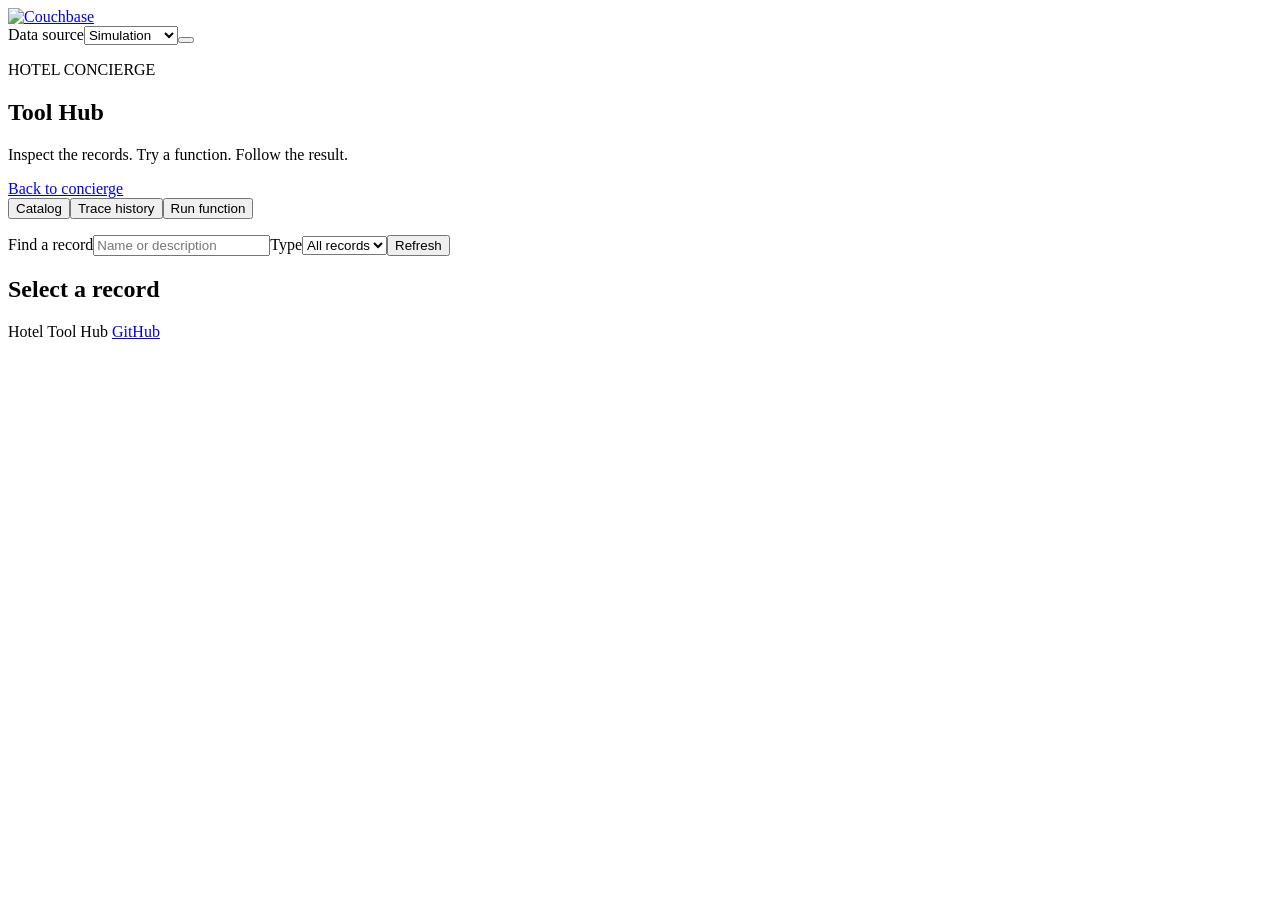
==== demos/harborline/public/hub.html @ 6214e674 "Add live catalog Tool Hub with isolated runner and trace history" ====
<!doctype html><html lang="en"><head><meta charset="utf-8"><meta name="viewport" content="width=device-width,initial-scale=1"><title>Tool Hub · Couchbase</title><link rel="icon" href="/assets/couchbase-favicon.svg"><link rel="stylesheet" href="/hub.css"></head><body>
<header><a href="/" aria-label="Hotel concierge"><img src="/assets/couchbase-logo.svg" alt="Couchbase" width="150"></a><div><label for="mode">Data source</label><select id="mode"><option value="simulation">Simulation</option><option value="live">Live catalog</option></select><button id="theme" class="theme-switch" role="switch" aria-checked="false" aria-label="Dark mode"><span></span></button></div></header>
<main><section class="hero"><div><p>HOTEL CONCIERGE</p><h1>Tool Hub</h1><p>Inspect the records. Try a function. Follow the result.</p></div><a href="/">Back to concierge</a></section>
<nav class="tabs" aria-label="Hub views"><button data-tab="catalog" aria-current="page">Catalog</button><button data-tab="history">Trace history</button><button data-tab="runner">Run function</button></nav><p id="status" role="status"></p>
<section id="catalog"><div class="toolbar"><label>Find a record<input id="search" type="search" placeholder="Name or description"></label><label>Type<select id="kind"><option value="all">All records</option><option value="tool">Functions</option><option value="prompt">Policies</option></select></label><button id="refresh">Refresh</button></div><div class="catalog-layout"><div id="records" class="records" aria-label="Catalog records"></div><article id="record" class="detail"><h2>Select a record</h2></article></div></section>
<section id="history" hidden><div class="toolbar"><h2>Request history</h2><button id="refresh-history">Refresh</button></div><p class="muted">Only this visitor’s records are shown.</p><div id="history-rows"></div></section>
<section id="runner" hidden><div class="runner-grid"><article><h2>Run a function</h2><p class="muted">An isolated hotel sandbox. This does not change your concierge bookings or ask a model.</p><label>Function<select id="function"></select></label><label>Arguments (JSON)<textarea id="arguments" rows="8" spellcheck="false">{}</textarea></label><label>Starting context<select id="fixture"><option value="continue">Keep sandbox state</option><option value="empty">Reset to empty guest</option><option value="existing-stay">Reset to sample stay</option></select></label><button id="run" class="primary">Run function</button></article><article><h2>Result</h2><p id="run-status" role="status">Choose a function and supply its arguments.</p><pre id="result">{}</pre><h3>Execution trace</h3><div id="run-trace"></div></article></div></section>
</main><footer>Hotel Tool Hub <a href="https://github.com/john-couchbase/couchbase-hotel-concierge">GitHub</a></footer><script src="/tool-manifest.js"></script><script src="/policy-manifest.js"></script><script src="/hub.js"></script></body></html>
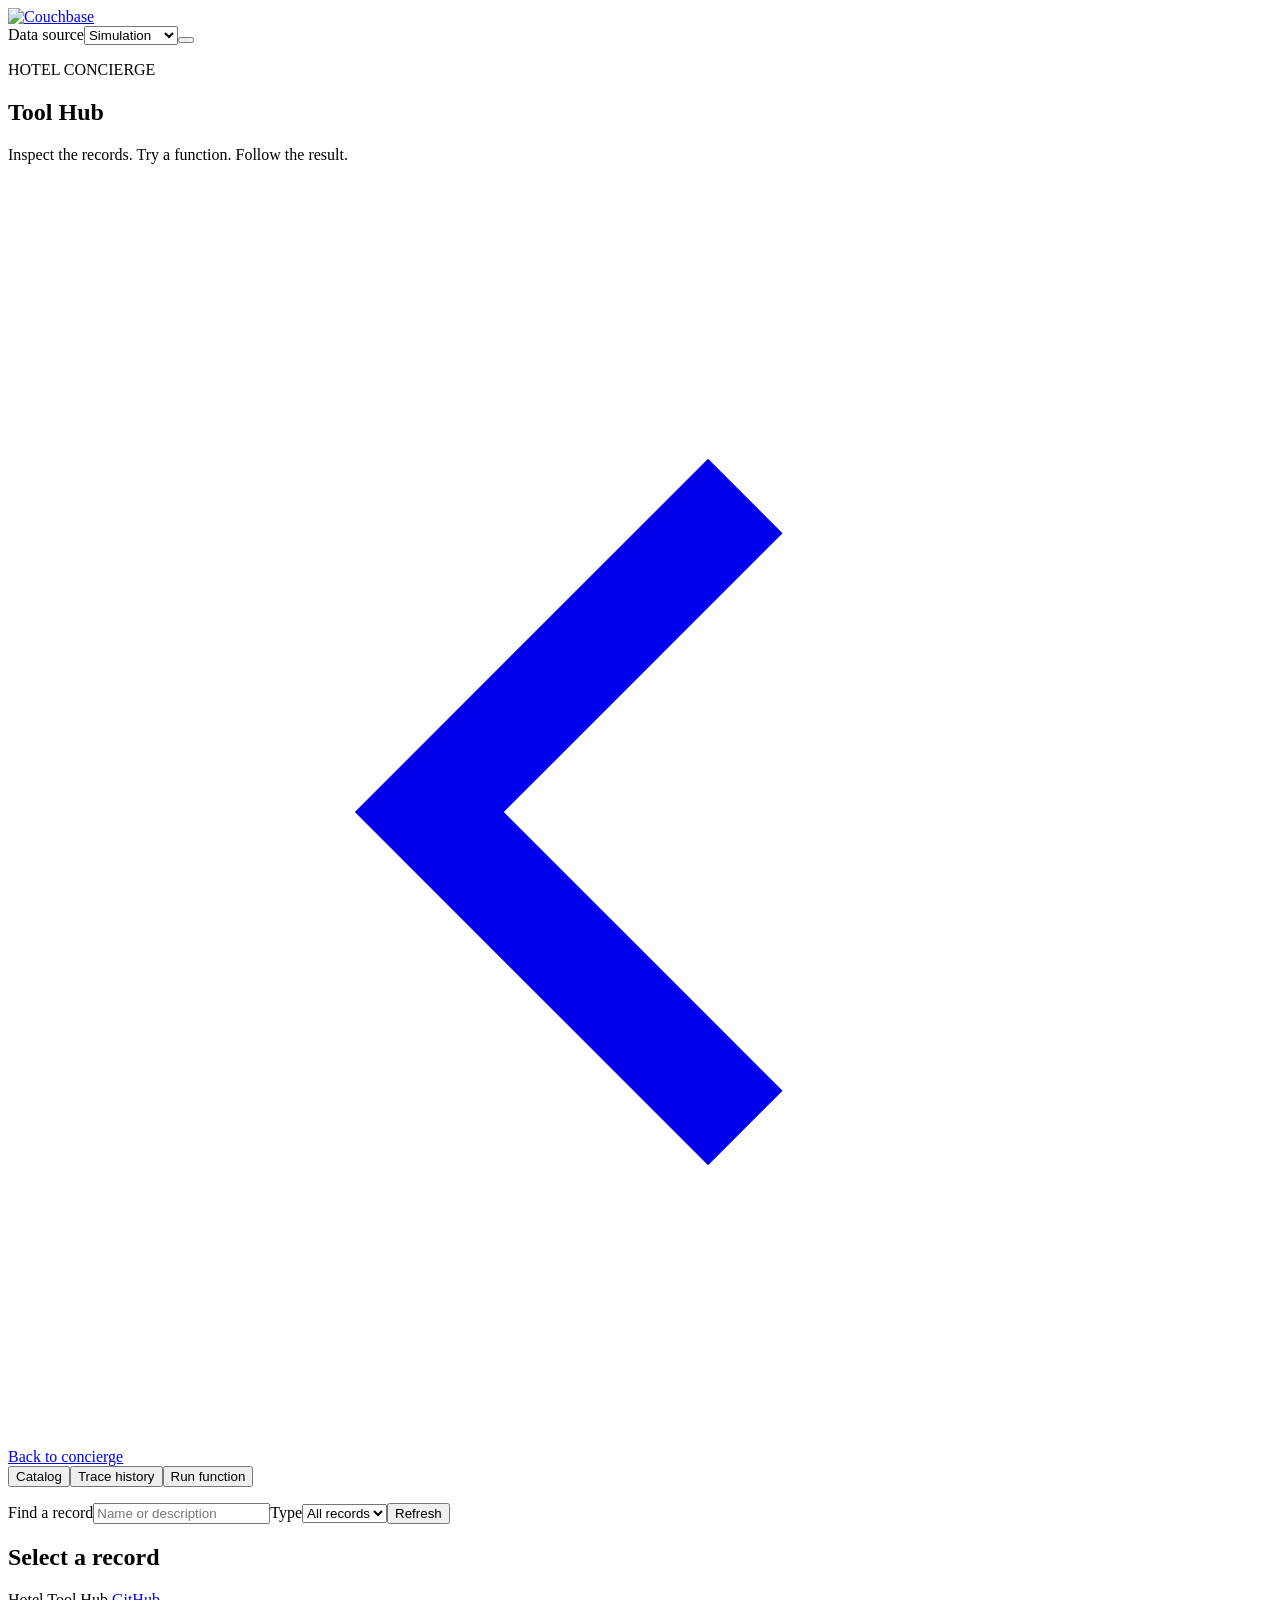
==== commit 2a5a1c7d: "Align Tool Hub navigation and controls with concierge design" ====
--- a/demos/harborline/public/hub.html
+++ b/demos/harborline/public/hub.html
@@ -1,6 +1,6 @@
 <!doctype html><html lang="en"><head><meta charset="utf-8"><meta name="viewport" content="width=device-width,initial-scale=1"><title>Tool Hub · Couchbase</title><link rel="icon" href="/assets/couchbase-favicon.svg"><link rel="stylesheet" href="/hub.css"></head><body>
 <header><a href="/" aria-label="Hotel concierge"><img src="/assets/couchbase-logo.svg" alt="Couchbase" width="150"></a><div><label for="mode">Data source</label><select id="mode"><option value="simulation">Simulation</option><option value="live">Live catalog</option></select><button id="theme" class="theme-switch" role="switch" aria-checked="false" aria-label="Dark mode"><span></span></button></div></header>
-<main><section class="hero"><div><p>HOTEL CONCIERGE</p><h1>Tool Hub</h1><p>Inspect the records. Try a function. Follow the result.</p></div><a href="/">Back to concierge</a></section>
+<main><section class="hero"><div><p>HOTEL CONCIERGE</p><h1>Tool Hub</h1><p>Inspect the records. Try a function. Follow the result.</p></div><a class="hub-back" href="/"><svg viewBox="0 0 24 24" fill="none" stroke="currentColor" stroke-width="2" aria-hidden="true"><path d="m14 6-6 6 6 6"/></svg>Back to concierge</a></section>
 <nav class="tabs" aria-label="Hub views"><button data-tab="catalog" aria-current="page">Catalog</button><button data-tab="history">Trace history</button><button data-tab="runner">Run function</button></nav><p id="status" role="status"></p>
 <section id="catalog"><div class="toolbar"><label>Find a record<input id="search" type="search" placeholder="Name or description"></label><label>Type<select id="kind"><option value="all">All records</option><option value="tool">Functions</option><option value="prompt">Policies</option></select></label><button id="refresh">Refresh</button></div><div class="catalog-layout"><div id="records" class="records" aria-label="Catalog records"></div><article id="record" class="detail"><h2>Select a record</h2></article></div></section>
 <section id="history" hidden><div class="toolbar"><h2>Request history</h2><button id="refresh-history">Refresh</button></div><p class="muted">Only this visitor’s records are shown.</p><div id="history-rows"></div></section>
